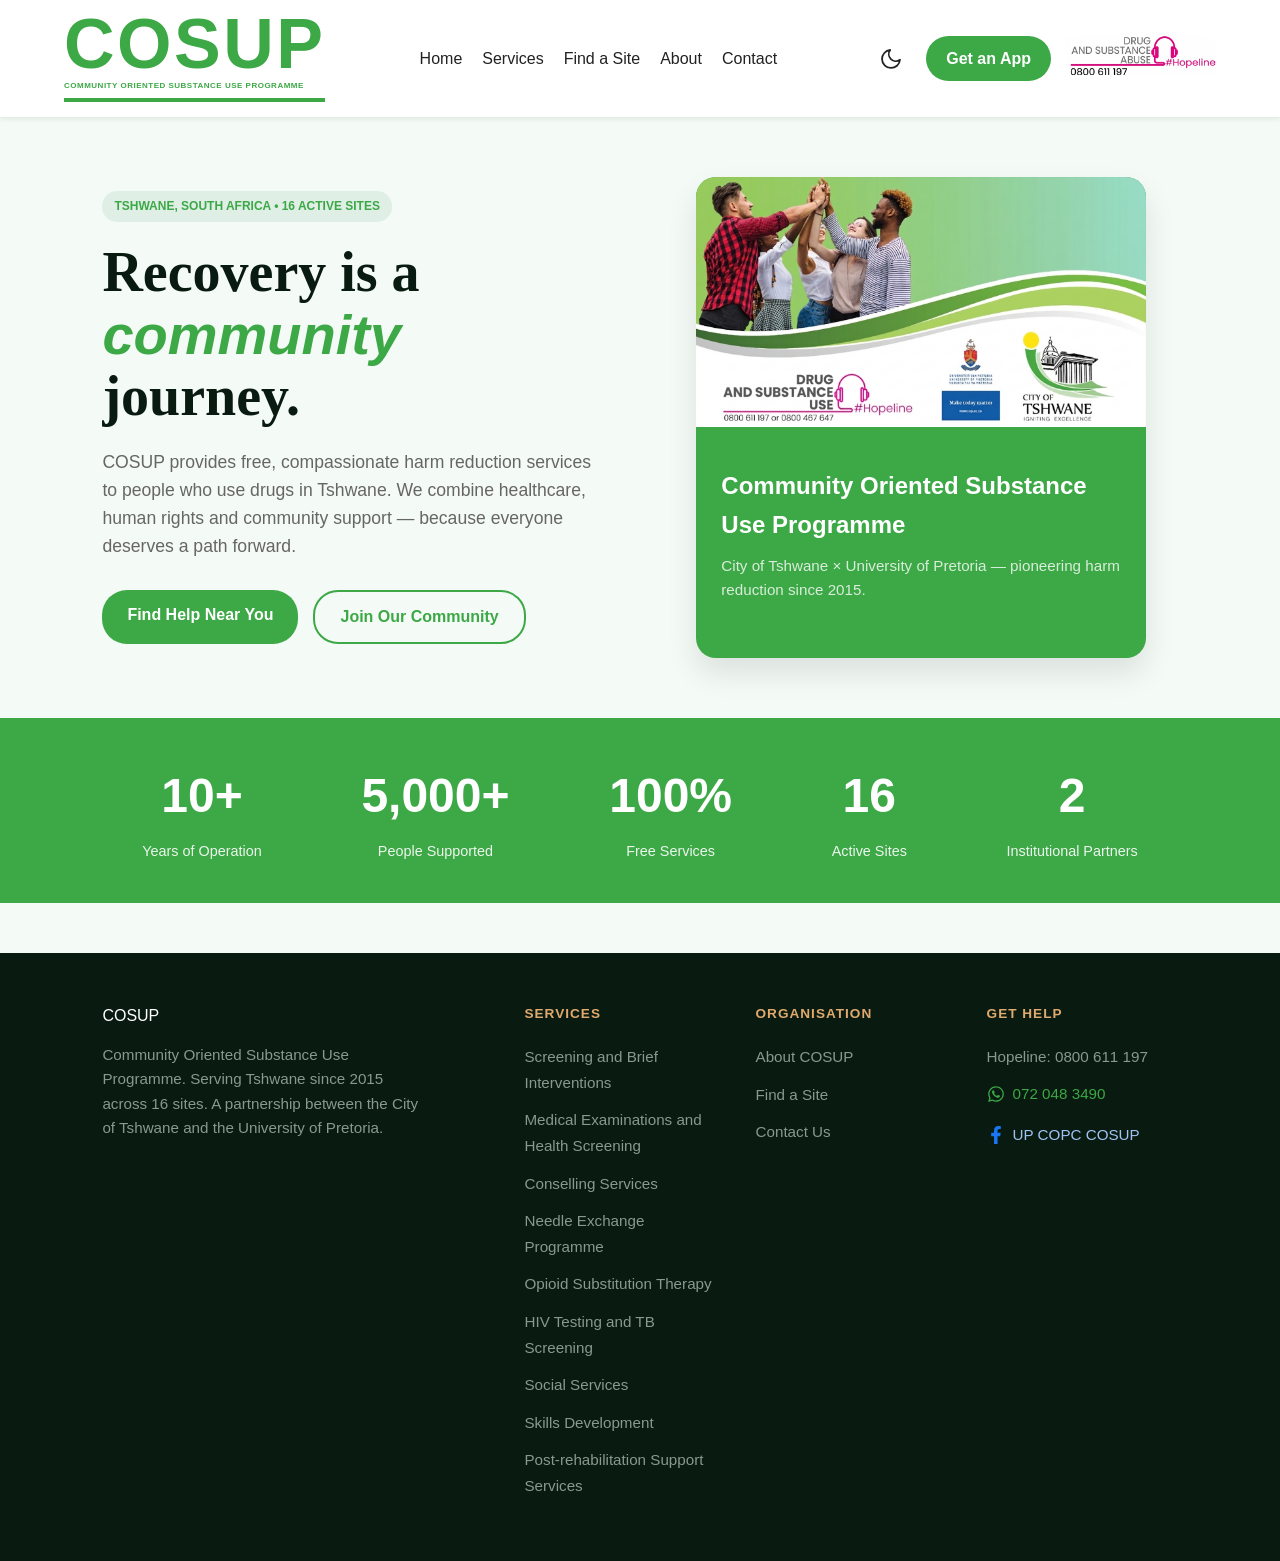
==== index.html @ eec0fa1b "Initial commit to new repository" ====
<!DOCTYPE html>
<html lang="en">
<head>
    <meta charset="UTF-8">
    <meta name="viewport" content="width=device-width, initial-scale=1.0">
    <title>COSUP - Community Oriented Substance Use Programme</title>
    <link rel="stylesheet" href="style.css">
</head>
<body>

    <header>
        <a href="#" class="logo-container">
            <span class="logo-main">COSUP</span>
            <span class="logo-sub">COMMUNITY ORIENTED SUBSTANCE USE PROGRAMME</span>
        </a>
        <button class="nav-toggle" aria-expanded="false" aria-label="Toggle menu">
            <span></span>
        </button>
        <nav>
            <a href="index.html">Home</a>
            <a href="services.html">Services</a>
            <a href="find-a-site.html">Find a Site</a>
            <a href="about.html">About</a>
            <a href="contact.html">Contact</a>
            <div class="mobile-menu-items">
                <button class="mode-toggle" aria-label="Toggle light/dark mode">
                    <span class="toggle-icon"></span>
                </button>
                <a href="#" class="btn-app">Get an App</a>
                <a href="tel:0800611197" class="hopeline-link">
                    <img src="images/hopeline.png" class="hopeline-image">
                </a>
            </div>
        </nav>
        
        <div class="nav-actions">
          <button class="mode-toggle" aria-label="Toggle light/dark mode">
            <span class="toggle-icon"></span>
          </button>
          <a href="#" class="btn-app">Get an App</a>
          <a href="tel:0800611197" >
            <img src="images/hopeline.png" class="hopeline-image">
          </a>
        </div>
    </header>

    <section class="hero">
        <div class="hero-left">
            <div class="badge-tag">Tshwane, South Africa • 16 Active Sites</div>
            <h1>Recovery is a<br><span>community</span><br>journey.</h1>
            <p>COSUP provides free, compassionate harm reduction services to people who use drugs in Tshwane. We combine healthcare, human rights and community support — because everyone deserves a path forward.</p>
            <div class="hero-buttons">
                <a href="#" class="btn-primary">Find Help Near You</a>
                <a href="#" class="btn-secondary">Join Our Community</a>
            </div>
        </div>
        <div class="hero-right">
            <div class="floating-card">
                
                <div class="card-graphic-box">
                    <div class="mock-image-placeholder">
                       <img src="images/COSUP LOGO.png" alt="COSUP Services" class="hero-main-img">
                    </div>
                </div>
                <div class="card-body">
                    <h3>Community Oriented Substance Use Programme</h3>
                    <p>City of Tshwane × University of Pretoria — pioneering harm reduction since 2015.</p>
                </div>
            </div>
        </div>
    </section>

    <section class="stats-section">
        <div class="stat-item">
            <h2>10+</h2>
            <p>Years of Operation</p>
        </div>
        <div class="stat-item">
            <h2>5,000+</h2>
            <p>People Supported</p>
        </div>
        <div class="stat-item">
            <h2>100%</h2>
            <p>Free Services</p>
        </div>
        <div class="stat-item">
            <h2>16</h2>
            <p>Active Sites</p>
        </div>
        <div class="stat-item">
            <h2>2</h2>
            <p>Institutional Partners</p>
        </div>
    </section>

    <footer>
        <div class="footer-brand">
            <div class="logo-text" style="color: white;">COSUP</div>
            <p>Community Oriented Substance Use Programme. Serving Tshwane since 2015 across 16 sites. A partnership between the City of Tshwane and the University of Pretoria.</p>
        </div>
        <div class="footer-column">
            <h4>Services</h4>
            <ul>
                <li><a href="#">Screening and Brief Interventions</a></li>
                <li><a href="#">Medical Examinations and Health Screening</a></li>
                <li><a href="#">Conselling Services</a></li>
                <li><a href="#">Needle Exchange Programme</a></li>
                <li><a href="#">Opioid Substitution Therapy </a></li>
                <li><a href="#">HIV  Testing and TB Screening</a></li>
                <li><a href="#">Social Services</a></li>
                <li><a href="#">Skills Development</a></li>
                <li><a href="#">Post-rehabilitation Support Services</a></li>

            </ul>
        </div>
        <div class="footer-column">
            <h4>Organisation</h4>
            <ul>
                <li><a href="#">About COSUP</a></li>
                <li><a href="#">Find a Site</a></li>
                <li><a href="#">Contact Us</a></li>
            </ul>
        </div>
        <div class="footer-column">
            <h4>Get Help</h4>
            <ul>
                <li><a href="tel:0800611197">Hopeline: 0800 611 197</a></li>
                <li><a href="https://wa.me/27800611197" class="whatsapp-link">
                    <svg class="whatsapp-icon"  xmlns="http://www.w3.org/2000/svg" viewBox="0 0 448 512">
                        <path d="M380.9 97.1C339 55.1 283.2 32 223.9 32c-122.4 0-222 99.6-222 222 0 39.1 10.2 77.3 29.6 111L0 480l117.7-30.9c32.4 17.7 68.9 27 106.1 27h.1c122.3 0 224.1-99.6 224.1-222 0-59.3-25.2-115-67.1-157zm-157 341.6c-33.2 0-65.7-8.9-94-25.7l-6.7-4-69.8 18.3L72 359.2l-4.4-7c-18.5-29.4-28.2-63.3-28.2-98.2 0-101.7 82.8-184.5 184.6-184.5 49.3 0 95.6 19.2 130.4 54.1 34.8 34.9 56.2 81.2 56.1 130.5 0 101.8-84.9 184.6-186.6 184.6zm101.2-138.2c-5.5-2.8-32.8-16.2-37.9-18-5.1-1.9-8.8-2.8-12.5 2.8-3.7 5.6-14.3 18-17.6 21.8-3.2 3.7-6.5 4.2-12 1.4-32.6-16.3-54-29.1-75.5-66-5.7-9.8 5.7-9.1 16.3-30.3 1.8-3.7.9-6.9-.5-9.7-1.4-2.8-12.5-30.1-17.1-41.2-4.5-10.8-9.1-9.3-12.5-9.5-3.2-.2-6.9-.2-10.6-.2-3.7 0-9.7 1.4-14.8 6.9-5.1 5.6-19.4 19-19.4 46.3 0 27.3 19.9 53.7 22.6 57.4 2.8 3.7 39.1 59.7 94.8 83.8 35.2 15.2 49 16.5 66.6 13.9 10.7-1.6 32.8-13.4 37.4-26.4 4.6-13 4.6-24.1 3.2-26.4-1.3-2.5-5-3.9-10.5-6.6z"/></svg> 072 048 3490</a></li>
               
                  <li><a href="https://web.facebook.com/UPCOPCCOSUP/?_rdc=1&_rdr#" class="facebook-link">
                    <svg class="facebook-icon"  xmlns="http://www.w3.org/2000/svg" viewBox="0 0 320 512"><path d="M279.14 288l14.22-92.66h-88.91v-60.13c0-25.35 12.42-50.06 52.24-50.06h40.42V6.26S260.43 0 225.36 0c-73.22 0-121.08 44.38-121.08 124.72v70.62H22.89V288h81.39v224h100.17V288z"/></svg> UP COPC COSUP</a></li>
                 </footer>


    <script src="theme-toggle.js"></script>
</body>
</html>
---- style.css ----
/* --- Global Reset & Variables --- */
* {
    margin: 0;
    padding: 0;
    box-sizing: border-box;
    font-family: 'Segoe UI', Tahoma, Geneva, Verdana, sans-serif;
}

:root {
    --primary-green: #3ca846;
    --light-green-bg: #f4faf6;
    --dark-bg: #091a10;
    --text-dark: #222222;
    --text-muted: #666666;
    --orange-alert: #e0533c;
    --white: #ffffff;

    /* Theme variables */
    --body-bg: var(--light-green-bg);
    --surface-bg: var(--white);
    --surface-alt: #e2f0e7;
    --header-bg: var(--white);
    --footer-bg: var(--dark-bg);
    --text-default: var(--text-dark);
    --hero-heading: var(--dark-bg);
    --muted: var(--text-muted);
    --card-text: #2b2b2b;
    --badge-bg: rgba(46, 139, 87, 0.1);
}

body.dark-mode {
    --body-bg: #07180f;
    --surface-bg: #122419;
    --surface-alt: #17332a;
    --header-bg: #0c1f15;
    --footer-bg: #07110b;
    --text-default: #e7efe9;
    --hero-heading: #f4f8f3;
    --muted: #9cae9d;
    --card-text: #e7f1e9;
    --badge-bg: rgba(72, 170, 89, 0.16);
}

.about-h1{
    color: #3ca846; /* Bright vibrant green matching the logo image */
    font-size: 70px;
    font-weight: 900;
    line-height: 0.85;
    letter-spacing: 1.5px;
}
body {
    background-color: var(--body-bg);
    color: var(--text-default);
    line-height: 1.6;
}
/* --- Header / Navigation --- */
header {
    background-color: var(--header-bg);
    display: flex;
    justify-content: space-between;
    align-items: center;
    padding: 15px 5%;
    box-shadow: 0 2px 5px #00000014;
    position: sticky;
    top: 0;
    z-index: 1000;
}

/* New Pure CSS Logo Styles */
.logo-container {
    display: inline-flex;
    flex-direction: column;
    text-decoration: none;
    font-family: 'Arial Black', -apple-system, BlinkMacSystemFont, "Segoe UI", Roboto, sans-serif;
    border-bottom: 4px solid #3ca846; /* The solid green underline bar */
    padding-bottom: 6px;
    max-width: fit-content;
}

.logo-main {
    color: #3ca846; /* Bright vibrant green matching the logo image */
    font-size: 70px;
    font-weight: 900;
    line-height: 0.85;
    letter-spacing: 2.5px;
}

.logo-sub {
    color: #3ca846;
    font-size: 8px;
    font-weight: bold;
    font-family: Arial, sans-serif;
    letter-spacing: 0.5px;
    margin-top: 5px;
    white-space: nowrap;
}

/* Nav Menu & Actions */
nav {
    display: flex;
    align-items: center;
    gap: 20px;
}

nav a {
    text-decoration: none;
    color: var(--text-default);
    font-weight: 500;
}

.menu-open header nav {
    display: flex;
}

nav a:hover {
    color: var(--primary-green);
}

.mobile-menu-items {
    display: none;
    width: 100%;
    padding-top: 16px;
    gap: 12px;
}

.mobile-menu-items .mode-toggle,
.mobile-menu-items .btn-app,
.mobile-menu-items .hopeline-link {
    width: 100%;
}

.mobile-menu-items .btn-app {
    justify-content: center;
}

.nav-actions {
    display: flex;
    align-items: center;
    gap: 15px;
}

.mode-toggle {
    background: transparent;
    border: none;
    padding: 8px;
    border-radius: 0;
    cursor: pointer;
    font-size: 16px;
    display: inline-flex;
    align-items: center;
    justify-content: center;
    color: var(--text-default);
}

.nav-toggle {
    display: none;
    background: transparent;
    border: none;
    cursor: pointer;
    padding: 8px;
    border-radius: 10px;
    color: var(--text-default);
}

.nav-toggle span,
.nav-toggle span::before,
.nav-toggle span::after {
    content: '';
    display: block;
    width: 22px;
    height: 2px;
    background: currentColor;
    border-radius: 2px;
}

.nav-toggle span::before {
    transform: translateY(-7px);
}

.nav-toggle span::after {
    transform: translateY(5px);
}

.btn-app {
    background-color: var(--primary-green);
    color: var(--white);
    padding: 10px 20px;
    border-radius: 25px;
    text-decoration: none;
    font-weight: 600;
}

.btn-hopeline {
    background-color: var(--orange-alert);
    color: var(--white);
    padding: 10px 20px;
    border-radius: 25px;
    text-decoration: none;
    font-weight: 600;
    display: flex;
    align-items: center;
    gap: 8px;
}

.btn-app:hover, .btn-hopeline:hover {
    opacity: 0.9;
}
.toggle-icon {
    display: inline-flex;
    width: 24px;
    height: 24px;
    align-items: center;
    justify-content: center;
}

.toggle-icon svg {
    width: 100%;
    height: 100%;
    display: block;
    fill: none;
    stroke: currentColor;
    stroke-width: 1.8;
    stroke-linecap: round;
    stroke-linejoin: round;
}
/* --- Hero Section --- */
.hero {
    display: flex;
    justify-content: space-between;
    align-items: center;
    padding: 60px 8%;
    gap: 50px;
    max-width: 1400px;
    margin: 0 auto;
}

.hero-left {
    flex: 1;
}

.badge-tag {
    display: inline-block;
    background-color: rgba(46, 139, 87, 0.1);
    color: var(--primary-green);
    padding: 6px 12px;
    border-radius: 15px;
    font-size: 12px;
    text-transform: uppercase;
    font-weight: bold;
    margin-bottom: 20px;
}

.hero h1 {
    font-size: 3.5rem;
    font-family: 'Georgia', serif;
    color: var(--hero-heading);
    line-height: 1.1;
    margin-bottom: 20px;
}

.hero h1 span {
    color: var(--primary-green);
    font-style: italic;
}

.hero p {
    color: var(--muted);
    font-size: 1.1rem;
    margin-bottom: 30px;
    max-width: 500px;
}

.hero-buttons {
    display: flex;
    gap: 15px;
}

.btn-primary {
    background-color: var(--primary-green);
    color: var(--white);
    padding: 12px 25px;
    border-radius: 25px;
    text-decoration: none;
    font-weight: 600;
}

.btn-secondary {
    border: 2px solid var(--primary-green);
    color: var(--primary-green);
    padding: 12px 25px;
    border-radius: 25px;
    text-decoration: none;
    font-weight: 600;
    background: transparent;
}

/* Hero Right Card */
.hero-right {
    flex: 1;
    display: flex;
    justify-content: center;
    position: relative;
}

.floating-card {
    background-color: var(--primary-green);
    color: white;
    border-radius: 20px;
    width: 100%;
    max-width: 450px;
    overflow: hidden;
    box-shadow: 0 15px 30px rgba(0,0,0,0.1);
}

.card-top-tag {
    background: var(--surface-bg);
    color: var(--primary-green);
    display: inline-block;
    padding: 5px 12px;
    border-radius: 15px;
    font-size: 12px;
    font-weight: bold;
    margin: 15px;
}

.card-graphic-box {
    background: var(--surface-bg);
    border-radius: 10px;
    color: var(--text-default);
    text-align: center;
}

.mock-image-placeholder {
    height: 250px;
    background: var(--surface-alt);
    display: flex;
    align-items: center;
    justify-content: center;
    color: var(--primary-green);
    font-weight: bold;
    border-radius: 6px;
    margin-bottom: 15px;
}


/* Placeholder styling for the about us image box */
.image-about-placeholder {
     width: 100%;
  height: auto;
  display: block;
  border-radius: 10px;
}
.hopeline-image {
    width: 150px;
    height: auto;
    object-fit: contain;
}
/* HERO MAIN CENTRE PHOTO */
.hero-main-img {
  width: 100%;
  height: 250px;
  object-fit: cover;
  display: block;
  border-radius: 0;
}
/* HERO MAIN CENTRE PHOTO fo about us*/
.about-img {
  width: 100%;
  height: 800px;
  object-fit: cover;
  display: block;
  border-radius: 0;
}
.card-body {
    padding: 25px;
}

.card-body h3 {
    font-size: 1.5rem;
    margin-bottom: 10px;
    font-weight: 600;
}

.card-body p {
    color: rgba(255,255,255,0.8);
    font-size: 0.95rem;
}

/* --- Stats Section --- */
.stats-section {
    background-color: var(--primary-green);
    color: var(--white);
    padding: 40px 8%;
    display: flex;
    justify-content: space-around;
    text-align: center;
    flex-wrap: wrap;
    gap: 20px;

    margin-bottom: 50px;
}

.stat-item h2 {
    font-size: 3rem;
    font-weight: 700;
}

.stat-item p {
    font-size: 0.9rem;
    opacity: 0.9;
    margin-top: 5px;
}

/* --- Footer Section --- */
footer {
    background-color: var(--footer-bg);
    color: var(--white);
    padding: 50px 8%;
    display: grid;
    grid-template-columns: 2fr repeat(3, 1fr);
    gap: 40px;
}

.footer-brand p {
    color: #88998f;
    font-size: 0.95rem;

/* Desktop left-sidebar layout */
@media (min-width: 968px) {
    header {
        position: fixed;
        top: 0;
        left: 0;
        bottom: 0;
        width: 240px;
        height: 100vh;
        display: flex;
        flex-direction: column;
        align-items: flex-start;
        padding: 28px 18px;
        box-shadow: 2px 0 8px rgba(0,0,0,0.08);
    }

    /* push page content right to make room for sidebar */
    body {
        margin-left: 240px;
    }

    .logo-container {
        margin-bottom: 20px;
    }

    nav {
        display: flex;
        flex-direction: column;
        gap: 12px;
        width: 100%;
    }

    nav a {
        padding: 10px 12px;
        width: 100%;
        border-radius: 8px;
    }

    .nav-actions {
        margin-top: auto;
        width: 100%;
        display: flex;
        flex-direction: column;
        gap: 10px;
        align-items: stretch;
    }

    .nav-actions .btn-app {
        width: 100%;
    }

    .nav-actions img.hopeline-image {
        width: 100%;
        height: auto;
        object-fit: contain;
    }

    .nav-toggle { display: none; }
}
    margin-top: 15px;
    max-width: 320px;
}

.footer-column h4 {
    color: #e0a96d;
    text-transform: uppercase;
    font-size: 0.85rem;
    letter-spacing: 1px;
    margin-bottom: 20px;
}

.footer-column ul {
    list-style: none;
}

.footer-column ul li {
    margin-bottom: 12px;
}

.footer-column ul li a {
    color: #88998f;
    text-decoration: none;
    font-size: 0.95rem;
}

.footer-column ul li a:hover {
    color: var(--white);
}

/* Responsive Design */
@media (max-width: 968px) {
    header { flex-direction: column; gap: 15px; text-align: center; }
    .hero { flex-direction: column; text-align: center; padding: 40px 5%; }
    .hero p { margin: 0 auto 30px auto; }
    .hero-buttons { justify-content: center; }
    footer { grid-template-columns: 1fr; gap: 30px; }
}
/* ==========================================================================
   Services Grid & Cards Section (Added Component)
   ========================================================================== */

/* Layout wrapper to center the grid, matching your existing hero widths */
.services-container {
    max-width: 1400px;
    width: 100%;
    margin: 60px auto;
    padding: 0 8%;
}

/* Header within the services container */
.services-header {
    margin-bottom: 40px;
}

.services-header h2 {
    font-size: 3rem;
    font-family: 'Georgia', serif;
    color: var(--hero-heading);
    line-height: 1.15;
    margin-bottom: 15px;
}

.services-header p {
    font-size: 1.1rem;
    color: var(--muted);
    max-width: 600px;
}

/* Responsive CSS Grid matching your template properties */
.services-grid {
    display: grid;
    grid-template-columns: repeat(auto-fit, minmax(280px, 1fr));
    gap: 30px;
}

/* Individual Care Cards */
.care-card {
    background-color: var(--surface-bg);
    border: 1px solid rgba(46, 139, 87, 0.15);
    border-radius: 24px;
    padding: 40px 30px;
    display: flex;
    flex-direction: column;
    align-items: flex-start;
    margin-bottom: 50px;
}


/* Clean hover animation matching the buttons */
.care-card:hover {
    transform: translateY(-5px);
    box-shadow: 0 19px 25px rgba(9, 26, 16, 0.06);
    border-color: var(--primary-green);
    transform: translateY(-6px);
     box-shadow: var(--shadow-lg); 

}

/* Image container styling to ensure consistent alignment */
.care-card-icon {
    width: 70px;
    height: 70px;
    margin-bottom: 25px;
    display: flex;
    align-items: center;
    justify-content: center;
}

.care-card-icon img {
    max-width: 100%;
    max-height: 100%;
    object-fit: contain;
}

.care-card h3 {
    font-size: 1.4rem;
    font-family: 'Georgia', serif;
    color: var(--hero-heading);
    margin-bottom: 15px;
    font-weight: 700;
}

.care-card p {
    font-size: 0.95rem;
    color: var(--muted);
    line-height: 1.6;
}

.location-badge {
    display: inline-flex;
    align-items: center;
    justify-content: center;
    width: 40px;
    height: 40px;
    border-radius: 999px;
    background: rgba(46, 139, 87, 0.12);
    color: var(--primary-green);
    font-weight: 700;
    margin-bottom: 18px;
}

.card-meta {
    color: var(--muted);
    margin-top: 8px;
}

.care-card .card-meta:last-child {
    color: var(--primary-green);
    font-weight: 700;
}

.services-page {
    max-width: 1200px;
    margin: 0 auto;
    padding: 40px 5%;
}

.services-header {
    margin-bottom: 30px;
    max-width: 800px;
}

#map {
    width: 100%;
    height: 420px;
    border-radius: 18px;
    margin-bottom: 32px;
    overflow: hidden;
}

/* Contact form styles */
.contact-section {
    max-width: 900px;
    margin: 40px auto;
    padding: 0 8%;
}

.contact-form {
    background: var(--surface-bg);
    border: 1px solid rgba(46,139,87,0.08);
    padding: 24px;
    border-radius: 12px;
    margin-top: 20px;
}

.contact-form h3 {
    margin-bottom: 12px;
    font-size: 1.4rem;
    color: var(--hero-heading);
}

.contact-form .field-row {
    display: flex;
    flex-direction: column;
    margin-bottom: 12px;
}

.contact-form label { font-size: 0.95rem; margin-bottom: 6px; color: var(--muted); }
.contact-form input[type="text"],
.contact-form input[type="email"],
.contact-form textarea {
    padding: 10px 12px;
    border: 1px solid rgba(0,0,0,0.08);
    border-radius: 8px;
    background: transparent;
    color: var(--text-default);
}

.contact-form .checkbox-row { flex-direction: row; align-items: center; gap: 10px; }

.contact-form .btn-primary { width: auto; padding: 10px 20px; }

.contact-success {
    margin-top: 12px;
    color: var(--primary-green);
    font-weight: 600;
}

/* WhatsApp Link in Footer */
.whatsapp-link {
    display: inline-flex;
    align-items: center;
    gap: 8px;
    color: var(--primary-green) !important;
    text-decoration: none;
    transition: all 0.3s ease;
}

.whatsapp-link:hover {
    opacity: 0.8;
}

.whatsapp-icon {
    width: 18px;
    height: 18px;
    fill: var(--primary-green);
}

.facebook-icon {
    width: 18px;
    height: 18px;
    fill: #1877F2;
}
.facebook-link {
    display: inline-flex;
    align-items: center;
    gap: 8px;
    color: #9fc3f3 !important;
    text-decoration: none;
    font-size: 10px;
    font-weight: 500;
    transition: all 0.3s ease;

}

.facebook-link:hover {
    opacity: 0.8;
}

/* Partner Logos */
.partner-logos {
    display: flex;
    gap: 20px;
    margin-top: 25px;
    align-items: center;
}

.partner-logo {
    height: 60px;
    width: auto;
    object-fit: contain;
    opacity: 0.9;
    transition: opacity 0.3s ease;
}

.partner-logo:hover {
    opacity: 1;
}

@media (max-width: 768px) {
    .partner-logos {
        flex-direction: column;
        gap: 15px;
    }
    
    .partner-logo {
        height: 50px;
    }
}

@media (max-width: 768px) {
    .contact-section { padding: 0 5%; }
    .contact-form { padding: 18px; }
}

/* Mobile Adjustments matching your 968px breakpoint query */
@media (max-width: 968px) {
    header { flex-direction: column; gap: 8px; align-items: flex-start; position: relative; text-align: left; padding-left: 5%; padding-right: 5%; }
    .logo-container { align-items: flex-start; }
    /* keep the toggle visually on the right while logo stays left */
    .nav-toggle { display: inline-flex; position: absolute; right: 5%; top: 18px; margin-top: 0; }
    nav { display: none; flex-wrap: wrap; justify-content: flex-start; width: 100%; background: var(--header-bg); position: absolute; top: 100%; left: 0; right: 0; padding: 15px 5%; box-shadow: 0 10px 30px rgba(0,0,0,0.12); z-index: 1000; }
    .menu-open nav { display: flex; }
    nav a { width: 100%; padding: 12px 0; border-bottom: 1px solid rgba(0,0,0,0.08); text-align: left; }
    nav a:last-child { border-bottom: none; }
    .nav-actions { display: none; }
    .mobile-menu-items { display: flex; flex-direction: column; }
    .hero { flex-direction: column; text-align: left; padding: 40px 5%; }
    .hero-left, .hero-right { width: 100%; }
    .hero p { margin: 0 auto 30px auto; max-width: 100%; }
    .hero-buttons { justify-content: center; flex-wrap: wrap; gap: 12px; }
    .hero-buttons a { width: auto; }
    .floating-card { max-width: 100%; }
    .stats-section { flex-direction: column; align-items: stretch; gap: 15px; padding: 30px 5%; }
    footer { grid-template-columns: 1fr; gap: 30px; }
    .services-container { padding: 0 5%; }
    .services-header { text-align: center; }
    .services-header p { margin: 0 auto; }
    .care-card { align-items: center; text-align: center; padding: 30px 20px; margin-bottom: 30px; }
    .hopeline-image { width: 120px; }
    .hero-main-img { height: auto; min-height: 250px; }
    .about-img { height: auto; }
    #map { width: 100%; height: 500px; border-radius: 12px; }
}

/* Mobile responsive */
@media (max-width: 768px) {
    header { padding: 15px 3%; }
    nav { gap: 12px; }
    .hero { padding: 30px 3%; gap: 30px; }
    .hero h1 { font-size: 2.7rem; }
    .logo-main { font-size: 55px; }
    .logo-sub { font-size: 7px; }
    .hero-buttons { flex-direction: column; align-items: stretch; }
    .btn-app, .btn-secondary { width: 100%; }
    .btn-app, .btn-secondary, .btn-hopeline { padding: 12px 18px; }
    .stats-section { padding: 25px 3%; }
    .services-grid { gap: 24px; }
    #map { height: 350px; }
}

@media (max-width: 576px) {
    .logo-main { font-size: 48px; }
    .logo-sub { font-size: 6px; }
    nav { gap: 10px; }
    .hero-buttons { gap: 10px; }
    .hero h1 { font-size: 2.3rem; }
}

.flowchart {
    display: grid;
    grid-template-columns: repeat(auto-fit, minmax(220px, 1fr));
    gap: 2px;
    padding: 20px 8%;
    max-width: 1400px;
}

.step {
    background: var(--primary-green);
    color: var(--white);
    padding: 18px 22px;
    border-radius: 12px;
    min-height: 100px;
    display: flex;
    align-items: center;
    box-shadow: none;
}

.wide { grid-column: span 2; }
.small { min-height: 80px; }

/* Hide decorative arrows when using boxed layout */
.arrow { display: none; }
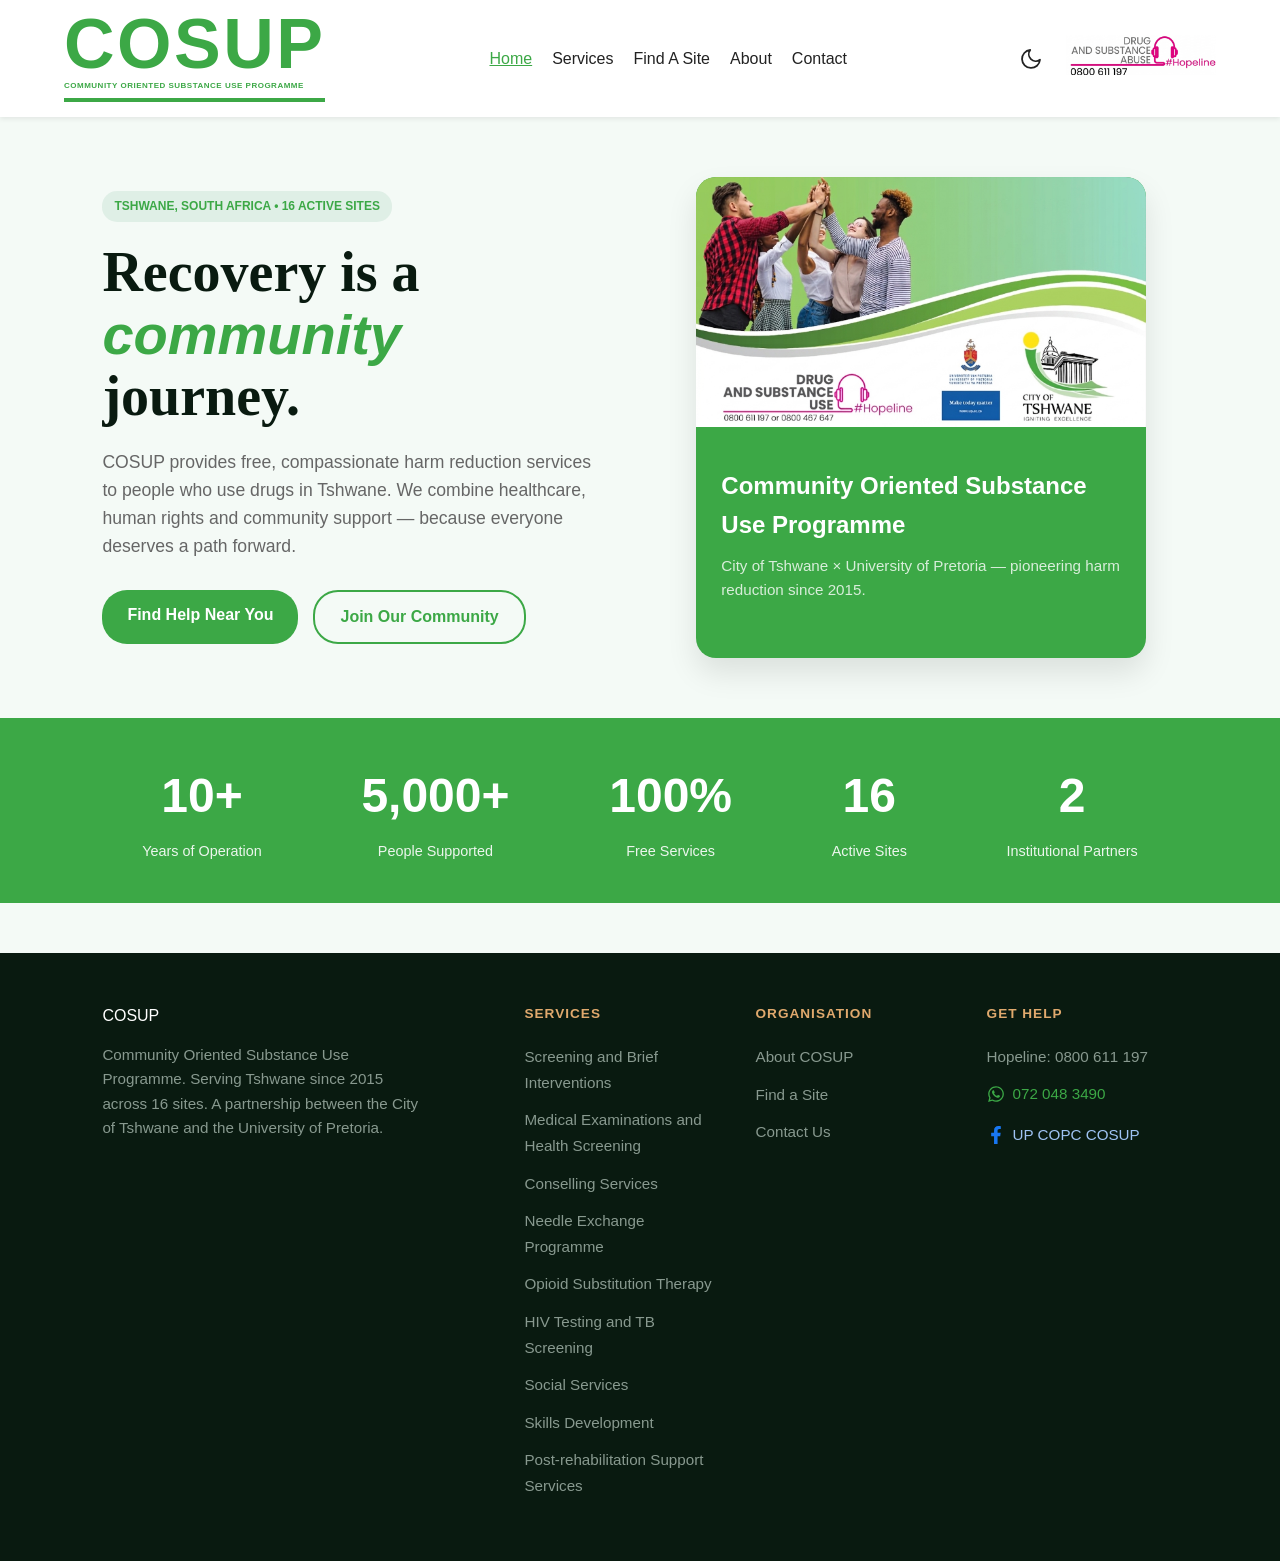
==== commit 998b7793: "20 SEPTEMBER COMMITS" ====
--- a/index.html
+++ b/index.html
@@ -17,16 +17,15 @@
             <span></span>
         </button>
         <nav>
-            <a href="index.html">Home</a>
+            <a href="index.html"  class="active">Home</a>
             <a href="services.html">Services</a>
-            <a href="find-a-site.html">Find a Site</a>
+            <a href="find-a-site.html">Find A Site</a>
             <a href="about.html">About</a>
             <a href="contact.html">Contact</a>
             <div class="mobile-menu-items">
                 <button class="mode-toggle" aria-label="Toggle light/dark mode">
                     <span class="toggle-icon"></span>
                 </button>
-                <a href="#" class="btn-app">Get an App</a>
                 <a href="tel:0800611197" class="hopeline-link">
                     <img src="images/hopeline.png" class="hopeline-image">
                 </a>
@@ -37,7 +36,6 @@
           <button class="mode-toggle" aria-label="Toggle light/dark mode">
             <span class="toggle-icon"></span>
           </button>
-          <a href="#" class="btn-app">Get an App</a>
           <a href="tel:0800611197" >
             <img src="images/hopeline.png" class="hopeline-image">
           </a>
@@ -50,8 +48,8 @@
             <h1>Recovery is a<br><span>community</span><br>journey.</h1>
             <p>COSUP provides free, compassionate harm reduction services to people who use drugs in Tshwane. We combine healthcare, human rights and community support — because everyone deserves a path forward.</p>
             <div class="hero-buttons">
-                <a href="#" class="btn-primary">Find Help Near You</a>
-                <a href="#" class="btn-secondary">Join Our Community</a>
+                <a href="find-a-site.html" class="btn-primary">Find Help Near You</a>
+                <a href="https://web.facebook.com/UPCOPCCOSUP/?_rdc=1&_rdr#" class="btn-secondary">Join Our Community</a>
             </div>
         </div>
         <div class="hero-right">
@@ -134,6 +132,7 @@
                  </footer>
 
 
+
     <script src="theme-toggle.js"></script>
 </body>
 </html>
--- a/style.css
+++ b/style.css
@@ -61,9 +61,9 @@
     align-items: center;
     padding: 15px 5%;
     box-shadow: 0 2px 5px #00000014;
-    position: sticky;
     top: 0;
-    z-index: 1000;
+    position: relative; /* Ensures z-index takes effect */
+    z-index: 10000; 
 }
 
 /* New Pure CSS Logo Styles */
@@ -108,6 +108,11 @@
     font-weight: 500;
 }
 
+nav a.active {
+    color: var(--primary-green);
+    text-decoration: underline;
+}
+
 .menu-open header nav {
     display: flex;
 }
@@ -124,13 +129,8 @@
 }
 
 .mobile-menu-items .mode-toggle,
-.mobile-menu-items .btn-app,
 .mobile-menu-items .hopeline-link {
     width: 100%;
-}
-
-.mobile-menu-items .btn-app {
-    justify-content: center;
 }
 
 .nav-actions {
@@ -181,15 +181,6 @@
     transform: translateY(5px);
 }
 
-.btn-app {
-    background-color: var(--primary-green);
-    color: var(--white);
-    padding: 10px 20px;
-    border-radius: 25px;
-    text-decoration: none;
-    font-weight: 600;
-}
-
 .btn-hopeline {
     background-color: var(--orange-alert);
     color: var(--white);
@@ -202,9 +193,6 @@
     gap: 8px;
 }
 
-.btn-app:hover, .btn-hopeline:hover {
-    opacity: 0.9;
-}
 .toggle-icon {
     display: inline-flex;
     width: 24px;
@@ -472,10 +460,6 @@
         align-items: stretch;
     }
 
-    .nav-actions .btn-app {
-        width: 100%;
-    }
-
     .nav-actions img.hopeline-image {
         width: 100%;
         height: auto;
@@ -559,7 +543,9 @@
     grid-template-columns: repeat(auto-fit, minmax(280px, 1fr));
     gap: 30px;
 }
-
+.care-card {
+    cursor: pointer;
+}
 /* Individual Care Cards */
 .care-card {
     background-color: var(--surface-bg);
@@ -649,10 +635,12 @@
 
 #map {
     width: 100%;
-    height: 420px;
+    height: 500px;
     border-radius: 18px;
     margin-bottom: 32px;
     overflow: hidden;
+    position: relative;
+    z-index: 1;
 }
 
 /* Contact form styles */
@@ -819,8 +807,9 @@
     .logo-main { font-size: 55px; }
     .logo-sub { font-size: 7px; }
     .hero-buttons { flex-direction: column; align-items: stretch; }
-    .btn-app, .btn-secondary { width: 100%; }
-    .btn-app, .btn-secondary, .btn-hopeline { padding: 12px 18px; }
+    .btn-secondary { width: 100%; }
+    .btn-secondary,
+    .btn-hopeline { padding: 12px 18px; }
     .stats-section { padding: 25px 3%; }
     .services-grid { gap: 24px; }
     #map { height: 350px; }
@@ -833,32 +822,3 @@
     .hero-buttons { gap: 10px; }
     .hero h1 { font-size: 2.3rem; }
 }
-
-.flowchart {
-    display: grid;
-    grid-template-columns: repeat(auto-fit, minmax(220px, 1fr));
-    gap: 2px;
-    padding: 20px 8%;
-    max-width: 1400px;
-}
-
-.step {
-    background: var(--primary-green);
-    color: var(--white);
-    padding: 18px 22px;
-    border-radius: 12px;
-    min-height: 100px;
-    display: flex;
-    align-items: center;
-    box-shadow: none;
-}
-
-.wide { grid-column: span 2; }
-.small { min-height: 80px; }
-
-/* Hide decorative arrows when using boxed layout */
-.arrow { display: none; }
-
-
-
-
